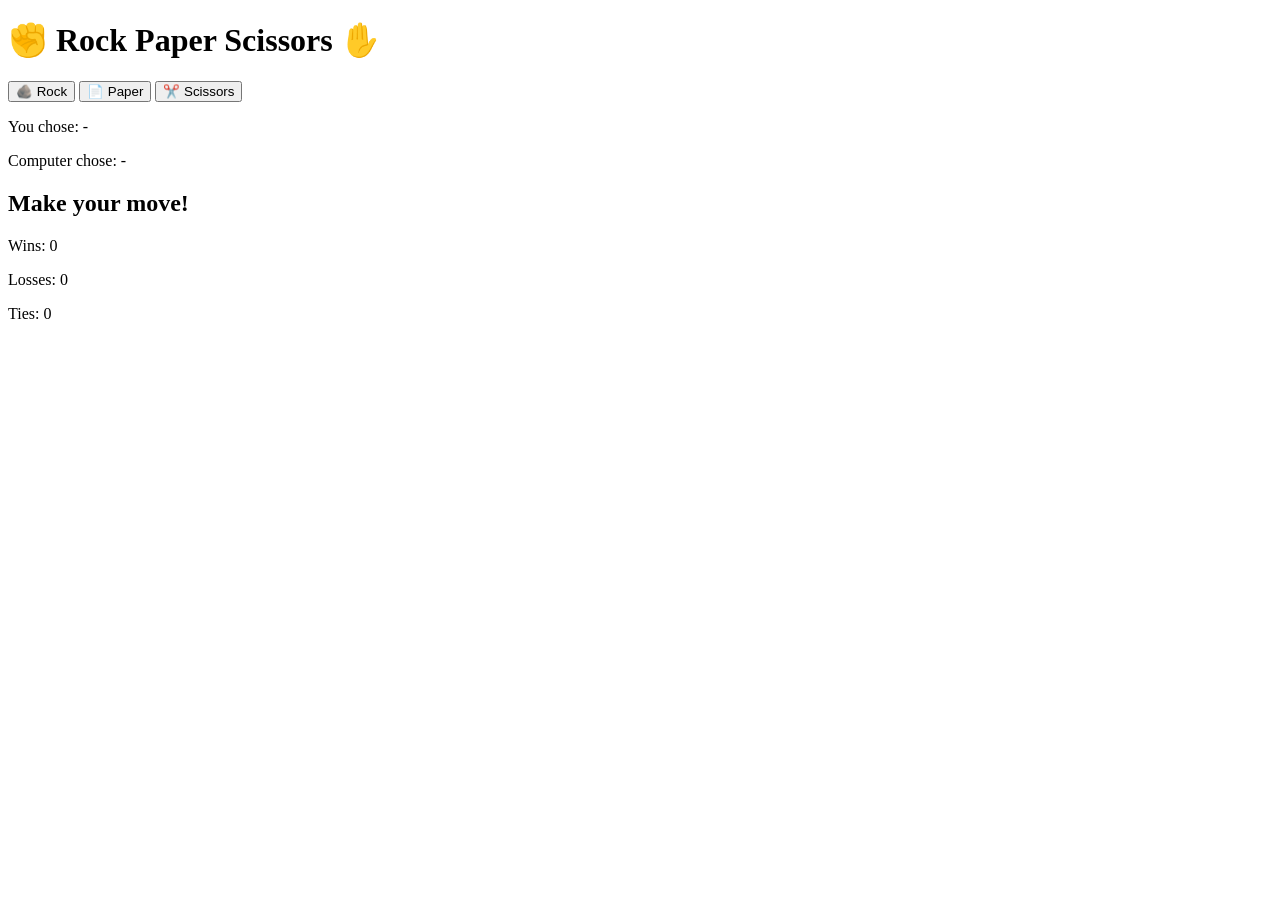
==== index.html @ 15b3bab5 "Add files via upload" ====
<!DOCTYPE html>
<html lang="en">
<head>
  <meta charset="UTF-8">
  <meta name="viewport" content="width=device-width, initial-scale=1.0">
  <title>Rock Paper Scissors</title>
  <link rel="stylesheet" href="style.css">
</head>
<body>

  <div class="container">
    <h1>✊ Rock Paper Scissors ✋</h1>

    <div class="buttons">
      <button data-choice="rock">🪨 Rock</button>
      <button data-choice="paper">📄 Paper</button>
      <button data-choice="scissors">✂️ Scissors</button>
    </div>

    <div class="result">
      <p id="player-choice">You chose: -</p>
      <p id="computer-choice">Computer chose: -</p>
      <h2 id="result-text">Make your move!</h2>
    </div>

    <div class="score">
      <p>Wins: <span id="wins">0</span></p>
      <p>Losses: <span id="losses">0</span></p>
      <p>Ties: <span id="ties">0</span></p>
    </div>
  </div>

  <script src="script.js"></script>
</body>
</html>
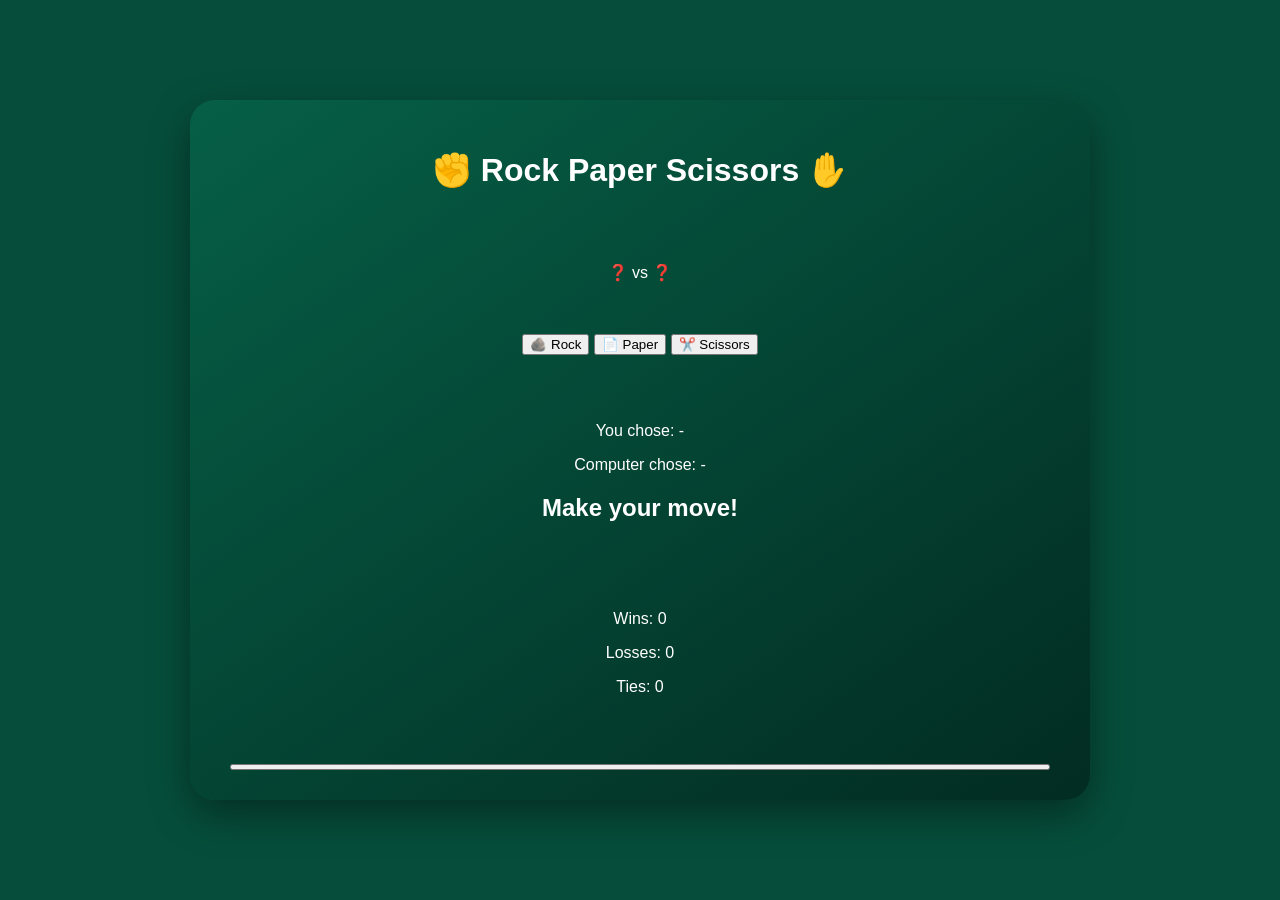
==== commit 9f074165: "Update index.html" ====
--- a/index.html
+++ b/index.html
@@ -10,6 +10,8 @@
 
   <div class="container">
     <h1>✊ Rock Paper Scissors ✋</h1>
+
+     <div id="emoji-dispplay">❓ vs ❓</div>
 
     <div class="buttons">
       <button data-choice="rock">🪨 Rock</button>
@@ -28,8 +30,12 @@
       <p>Losses: <span id="losses">0</span></p>
       <p>Ties: <span id="ties">0</span></p>
     </div>
+
+    <button id="reset"Reset Score</button>
+
+      
   </div>
 
   <script src="script.js"></script>
 </body>
-</html>+</html>
--- a/style.css
+++ b/style.css
@@ -0,0 +1,153 @@
+*{
+  box-sizing: border-box;
+}
+
+body {
+  font-family: Arial, sans-serif;
+  text-align: center;
+  background: #064e3b;
+  color: white;
+  margin: 0;
+
+  overflow: hidden;
+  
+  display: flex;
+  justify-content: center;
+  align-items: center;
+  height: 100vh;
+  
+}
+
+/* ===== MAIN GAME PANEL ===== */
+
+.container {
+  
+  width: min(900px, 92vw);
+  height: min(90vh, 700px); /* 👈 keeps it perfectly fitted */
+
+  background: linear-gradient(145deg, #065f46, #022c22);
+  border-radius: 25px;
+  box-shadow: 0 15px 40px rgba(0,0,0,0.4);
+
+  padding: 30px 40px;
+
+  display: flex;
+  flex-direction: column;
+  justify-content: space-between;
+
+  text-align: center;
+
+
+  /*==== TITILE ====*/
+  
+
+h1 {
+  font-size: clamp(28px, 3vw, 44px;
+   margin: 0;
+}
+  
+/* ===== EMOJI BATTLE ===== */
+#emoji-display {
+  font-size: clamp(50px, 6vw, 80px);
+}
+
+  
+  /* ===== BUTTONS ===== */
+.buttons {
+  display: flex;
+  gap: 15px;
+}
+ 
+
+.buttons button {
+  flex: 1;
+  font-size: clamp(16px, 2vw, 20px);
+  padding: 14px;
+  border: none;
+  border-radius: 14px;
+  cursor: pointer;
+  background: #10b981;
+  color: white;
+  transition: 0.2s;
+}
+
+.buttons button:hover {
+ background: #34d399;
+  transform: translateY(-3px) scale(1.05);
+}
+
+
+  /* ===== RESULT AREA ===== */
+  
+.result {
+  margin-top: 10px;
+}
+
+#player-choice,
+#computer-choice {
+  font-size: 18px;
+  margin: 5px 0;
+}
+
+#result-text {
+  font-size: clamp(24px, 3vw, 36px);
+  font-weight: 800;
+  margin: 10px 0;
+}
+
+/* ===== SCORE ===== */
+
+.score {
+ display: flex;
+  justify-content: space-round;
+  font-size: 18px;
+
+}
+
+/* ===== RESET BUTTON ===== */
+#reset {
+  width: 100%;
+  padding: 14px;
+  border: none;
+  border-radius: 12px;
+  background: #059669;
+  color: white;
+  font-size: 18px;
+  font-weight: bold;
+  cursor: pointer;
+  transition: 0.2s;
+}
+
+#reset:hover {
+  background: #10b981;
+}
+
+/* ===== WIN/LOSE COLORS ===== */
+.win {
+  color: #34d399;
+}
+
+.lose {
+  color: #f87171;
+}
+
+.tie {
+  color: #d1d5db;
+}
+
+  /* ===== RED FLASH ===== */
+  #flash {
+    position: fixed;
+    inset:0;
+    background: red;
+    opacity: 0;
+    pointer-events: none;
+    transiton: opacity 0.3s;
+  }
+
+  #flash.show {
+    opacity:0.35;
+  }
+
+  
+
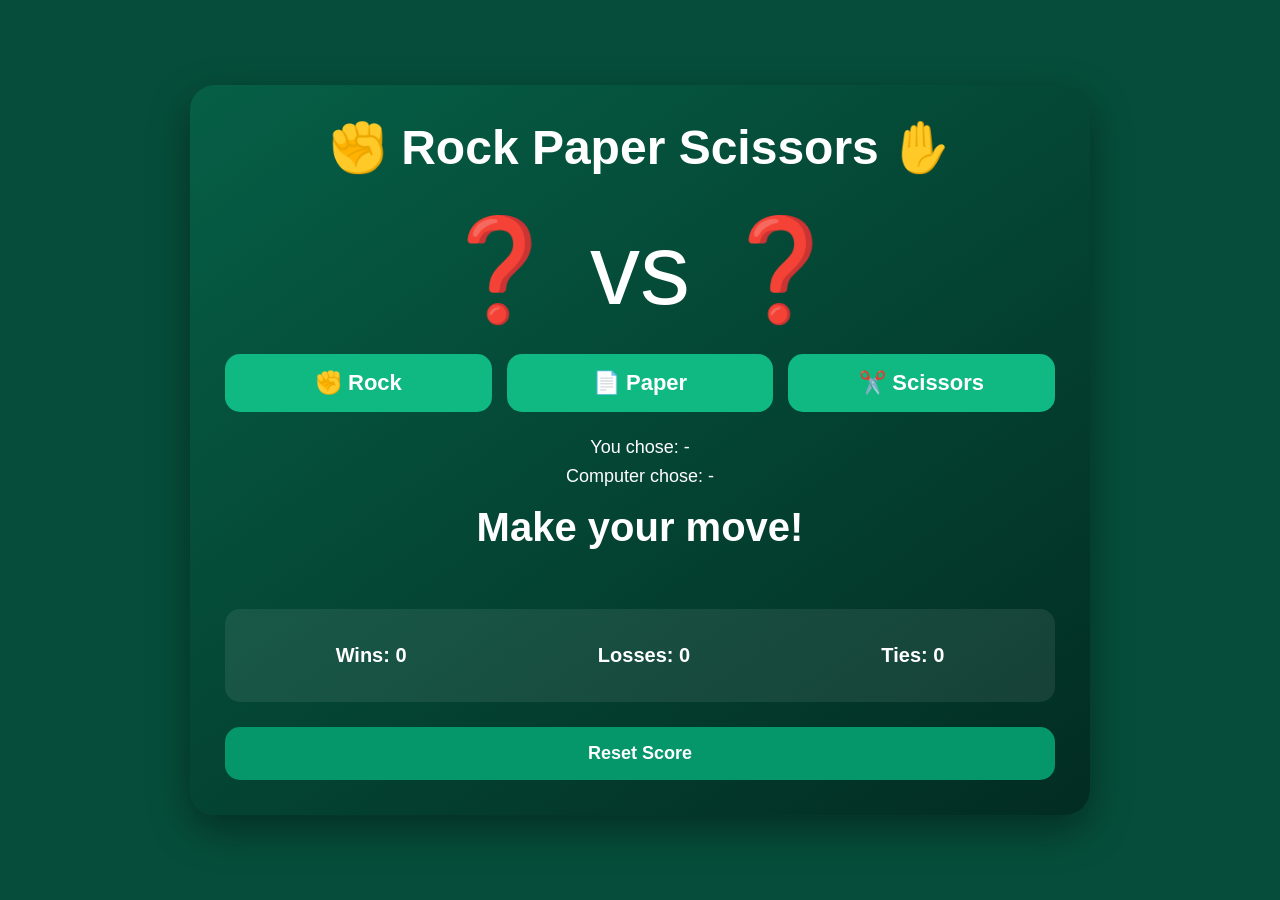
==== commit c43ca279: "Update index.html" ====
--- a/index.html
+++ b/index.html
@@ -1,39 +1,48 @@
 <!DOCTYPE html>
 <html lang="en">
 <head>
-  <meta charset="UTF-8">
-  <meta name="viewport" content="width=device-width, initial-scale=1.0">
+  <meta charset="UTF-8" />
+  <meta name="viewport" content="width=device-width, initial-scale=1.0"/>
   <title>Rock Paper Scissors</title>
-  <link rel="stylesheet" href="style.css">
+  <link rel="stylesheet" href="style.css"/>
 </head>
 <body>
 
+  <!-- RED FLASH -->
+  <div id="flash"></div>
+
   <div class="container">
+
     <h1>✊ Rock Paper Scissors ✋</h1>
 
-     <div id="emoji-dispplay">❓ vs ❓</div>
+    <!-- EMOJI DISPLAY -->
+    <div id="emoji-display">❓ vs ❓</div>
 
+    <!-- BUTTONS -->
     <div class="buttons">
-      <button data-choice="rock">🪨 Rock</button>
+      <button data-choice="rock">✊ Rock</button>
       <button data-choice="paper">📄 Paper</button>
       <button data-choice="scissors">✂️ Scissors</button>
     </div>
 
+    <!-- RESULT -->
     <div class="result">
       <p id="player-choice">You chose: -</p>
       <p id="computer-choice">Computer chose: -</p>
+
       <h2 id="result-text">Make your move!</h2>
     </div>
 
+    <!-- SCORE -->
     <div class="score">
       <p>Wins: <span id="wins">0</span></p>
       <p>Losses: <span id="losses">0</span></p>
       <p>Ties: <span id="ties">0</span></p>
     </div>
 
-    <button id="reset"Reset Score</button>
+    <!-- RESET -->
+    <button id="reset">Reset Score</button>
 
-      
   </div>
 
   <script src="script.js"></script>
--- a/style.css
+++ b/style.css
@@ -2,152 +2,168 @@
   box-sizing: border-box;
 }
 
-body {
+body{
+  margin: 0;
   font-family: Arial, sans-serif;
-  text-align: center;
   background: #064e3b;
   color: white;
-  margin: 0;
 
-  overflow: hidden;
-  
+  min-height: 100vh;
+
   display: flex;
   justify-content: center;
   align-items: center;
-  height: 100vh;
-  
+
+  overflow: hidden;
 }
 
-/* ===== MAIN GAME PANEL ===== */
-
-.container {
-  
+/* MAIN CONTAINER */
+.container{
   width: min(900px, 92vw);
-  height: min(90vh, 700px); /* 👈 keeps it perfectly fitted */
+  min-height: 650px;
 
   background: linear-gradient(145deg, #065f46, #022c22);
+
   border-radius: 25px;
+
+  padding: 35px;
+
   box-shadow: 0 15px 40px rgba(0,0,0,0.4);
-
-  padding: 30px 40px;
 
   display: flex;
   flex-direction: column;
   justify-content: space-between;
 
+  gap: 25px;
+
   text-align: center;
-
-
-  /*==== TITILE ====*/
-  
-
-h1 {
-  font-size: clamp(28px, 3vw, 44px;
-   margin: 0;
-}
-  
-/* ===== EMOJI BATTLE ===== */
-#emoji-display {
-  font-size: clamp(50px, 6vw, 80px);
 }
 
-  
-  /* ===== BUTTONS ===== */
-.buttons {
+/* TITLE */
+h1{
+  margin: 0;
+  font-size: clamp(28px, 4vw, 48px);
+}
+
+/* EMOJI DISPLAY */
+#emoji-display{
+  font-size: clamp(60px, 8vw, 100px);
+  margin-top: 10px;
+}
+
+/* BUTTON AREA */
+.buttons{
   display: flex;
   gap: 15px;
 }
- 
 
-.buttons button {
+.buttons button{
   flex: 1;
-  font-size: clamp(16px, 2vw, 20px);
-  padding: 14px;
+
+  padding: 16px;
+
   border: none;
-  border-radius: 14px;
-  cursor: pointer;
+  border-radius: 15px;
+
   background: #10b981;
   color: white;
+
+  font-size: clamp(16px, 2vw, 22px);
+  font-weight: bold;
+
+  cursor: pointer;
+
   transition: 0.2s;
 }
 
-.buttons button:hover {
- background: #34d399;
-  transform: translateY(-3px) scale(1.05);
+.buttons button:hover{
+  background: #34d399;
+  transform: translateY(-3px) scale(1.03);
 }
 
-
-  /* ===== RESULT AREA ===== */
-  
-.result {
-  margin-top: 10px;
+/* RESULT AREA */
+.result{
+  display: flex;
+  flex-direction: column;
+  gap: 8px;
 }
 
 #player-choice,
-#computer-choice {
+#computer-choice{
+  margin: 0;
   font-size: 18px;
-  margin: 5px 0;
 }
 
-#result-text {
-  font-size: clamp(24px, 3vw, 36px);
-  font-weight: 800;
-  margin: 10px 0;
+#result-text{
+  margin-top: 10px;
+  font-size: clamp(26px, 4vw, 40px);
+  font-weight: 900;
 }
 
-/* ===== SCORE ===== */
+/* SCORE */
+.score{
+  display: flex;
+  justify-content: space-around;
 
-.score {
- display: flex;
-  justify-content: space-round;
-  font-size: 18px;
+  background: rgba(255,255,255,0.08);
 
+  padding: 15px;
+  border-radius: 15px;
+
+  font-size: 20px;
+  font-weight: bold;
 }
 
-/* ===== RESET BUTTON ===== */
-#reset {
-  width: 100%;
-  padding: 14px;
+/* RESET BUTTON */
+#reset{
+  padding: 16px;
+
   border: none;
-  border-radius: 12px;
+  border-radius: 15px;
+
   background: #059669;
   color: white;
+
   font-size: 18px;
   font-weight: bold;
+
   cursor: pointer;
+
   transition: 0.2s;
 }
 
-#reset:hover {
+#reset:hover{
   background: #10b981;
+  transform: scale(1.02);
 }
 
-/* ===== WIN/LOSE COLORS ===== */
-.win {
+/* RESULT COLORS */
+.win{
   color: #34d399;
 }
 
-.lose {
+.lose{
   color: #f87171;
 }
 
-.tie {
+.tie{
   color: #d1d5db;
 }
 
-  /* ===== RED FLASH ===== */
-  #flash {
-    position: fixed;
-    inset:0;
-    background: red;
-    opacity: 0;
-    pointer-events: none;
-    transiton: opacity 0.3s;
-  }
+/* RED FLASH */
+#flash{
+  position: fixed;
+  inset: 0;
 
-  #flash.show {
-    opacity:0.35;
-  }
+  background: red;
 
-  
+  opacity: 0;
 
+  pointer-events: none;
+
+  transition: opacity 0.3s;
+}
+
+#flash.show{
+  opacity: 0.35;
+}
